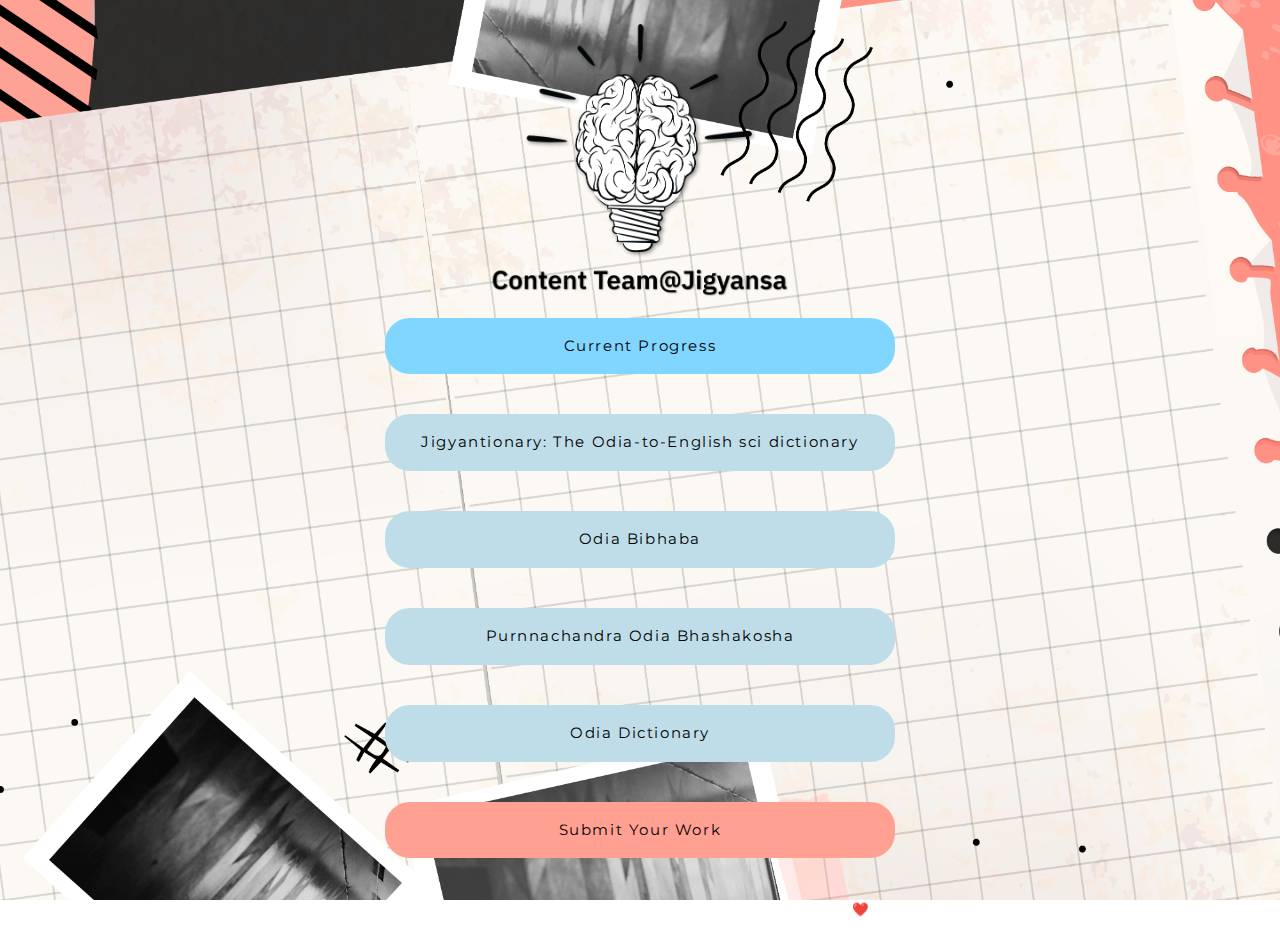
==== content team linktree/common.html @ f3abf785 "rasgulla-amara update" ====
<!DOCTYPE html>
<html lang="en">

<head>
    <meta charset="UTF-8">
    <meta name="viewport" content="width=device-width, initial-scale=1.0">
    <meta http-equiv="X-UA-Compatible" content="ie=edge">
    <meta name="description" content="Dive to the world of Jigyansa.">
    <title>Jigyansa</title>
    <link rel="icon" href="/assets/images/logo3.png" type="image/x-icon">
    <link href="https://fonts.googleapis.com/css?family=Montserrat:700&display=swap" rel="stylesheet">
    <link rel="stylesheet" href="style.css" />
    <!-- Global site tag (gtag.js) - Google Analytics -->
    <script async src="https://www.googletagmanager.com/gtag/js?id=UA-156351942-2"></script>
    <script>
        window.dataLayer = window.dataLayer || [];

        function gtag() {
            dataLayer.push(arguments);
        }
        gtag('js', new Date());

        gtag('config', 'UA-156351942-2');
    </script>
    <!-- Global site tag (gtag.js) - Google Analytics -->
    <script async src="https://www.googletagmanager.com/gtag/js?id=UA-156351942-1"></script>
    <script>
        window.dataLayer = window.dataLayer || [];

        function gtag() {
            dataLayer.push(arguments);
        }
        gtag('js', new Date());

        gtag('config', 'UA-156351942-1');
    </script>

</head>

<body>
    <img class="logo" src="assets/images/logo3.png" alt="logo">
    <div class="links">

        <div class="links__item">
            <a class="links__item links__item--promo" href="https://jigyansacontent.notion.site/The-Content-Team-Jigyansa-88e16565c90d4e72989fc195b40bf147"
                target="_blank">Current Progress</a>
        </div>
        <div class="links__item">
            <a class="links__item links__item--past-event" href="https://jigyansacontent.notion.site/Jigyantionary-The-odia-words-science-repository-fa833451c1ad435c81844b25f35a21c8"
                target="_blank">Jigyantionary: The Odia-to-English sci dictionary</a>
        </div> 
        <div class="links__item">
            <a class="links__item links__item--past-event" href="https://odiabibhaba.in/en/dictionary/"
                target="_blank">Odia Bibhaba</a>
        </div>
        <div class="links__item">
            <a class="links__item links__item--past-event"
                href="https://dsal.uchicago.edu/dictionaries/praharaj/"
                target="_blank">Purnnachandra Odia Bhashakosha</a>
        </div>
        <div class="links__item">
            <a class="links__item links__item--past-event" href="https://archive.org/details/Purnachandra.Odia.Bhashakosha.Complete/Purnachandra.Odia.Bhashakosha-Volume.1-The.Vowels/mode/1up?view=theater"
                target="_blank">Odia Dictionary</a>
        </div>

        <div class="links__item">
            <a class="links__item links__item--upcoming"
                href="https://docs.google.com/forms/d/e/1FAIpQLSeRfij2e5_HVJuB0Spx1_Eeh72d8Yk6ORdgFMkY1beL7sg-JQ/viewform" target="_blank">Submit Your Work</a>
        </div>
        
        <!--<div class="links__item">
            <a class="links__item links__item--product"
                href="https://www.youtube.com/watch?v=TEPLmATcSbI"
                target="_blank">National Championship Highlight</a>
        </div>-->

        <!--<div class="links__item">
            <a class="links__item links__item--blog" href="https://certiport.pearsonvue.com/" target="_blank">Our
                Products</a>
        </div>-->
        <!-- <div class="links__item">
            <a class="links__item links__item--blog" href="" target="_blank">Feedback</a>
        </div> -->


        <!-- <div class="links__item">
            <a class="links__item links__item--promo" href="/page.html" target="_blank">Special Promo</a>
        </div> -->
        <!-- <div class="links__item">
            <a class="links__item links__item--past-event" href="https://www.myedusolve.com/event" target="_blank">Past
                Events</a>
        </div> -->

        <!-- <div class="links__item">
            <a class="links__item links__item--alumni" href="https://www.myedusolve.com/about-us" target="_blank">Alumni
                Testimonials</a> -->
    </div>


    <h5>Copyright ©2021 All rights reserved | Jigyansa V1.2.16.08.21 | Made with ❤️ by Team JIGYANSA</h5>
<!--
    <div class="channels">
        <a class="channels__item" href="https://www.myedusolve.com/" target="_blank"><img
                src="assets/images/icon/www.png" alt="website" width=40 height=40></a>
        <a class="channels__item" href="https://medium.com/myedusolve" target="_blank"><img
                src="assets/images/icon/mediumblog.png" alt="blog" width=40 height=40></a>
        <a class="channels__item" href="https://www.linkedin.com/company/myedusolve-indonesia/" target="_blank"><img
                src="assets/images/icon/linkedin.png" alt="linkedin" width=40 height=40></a>
        <a class="channels__item" href="https://www.instagram.com/myedusolve/" target="_blank"><img
                src="assets/images/icon/instagram.png" alt="instagram" width=40 height=40></a>
        <a class="channels__item" href="https://www.facebook.com/Myedusolve-414540579106990" target="_blank"><img
                src="assets/images/icon/facebook.png" alt="facebook" width=40 height=40></a>
        <a class="channels__item" href="https://twitter.com/myedusolve" target="_blank"><img
                    src="assets/images/icon/twitter.png" alt="twitter" width=40 height=40></a>
        <a class="channels__item" href="https://www.youtube.com/channel/UC8EZqWiSgCdmQsiFEEPER6Q" target="_blank"><img
                src="assets/images/icon/youtube.png" alt="youtube" width=40 height=40></a>
    </div>
    </div>
-->
</body>

</html>




<!--


    Just links to see and cross-check
    <div class="links__item">
            <a class="links__item links__item--promo" href="https://jigyansaiiserbpr.github.io/website/"
                target="_blank">The Website</a>
        </div>
        <div class="links__item">
            <a class="links__item links__item--past-event" href="https://www.facebook.com/blog.jigyansa/"
                target="_blank">Facebook</a>
        </div> 
        <div class="links__item">
            <a class="links__item links__item--upcoming" href="https://www.instagram.com/jigyansa_iiserbpr/"
                target="_blank">Instagram</a>
        </div>
        <div class="links__item">
            <a class="links__item links__item--featured"
                href="https://twitter.com/Jigyansa_Blog?s=08"
                target="_blank">Twitter</a>
        </div>
        <div class="links__item">
            <a class="links__item links__item--alumni" href="https://www.linkedin.com/company/jigyansaiiser"
                target="_blank">LinkedIn</a>
        </div>

        <div class="links__item">
            <a class="links__item links__item--past-event"
                href="https://docs.google.com/forms/d/e/1FAIpQLSeRfij2e5_HVJuB0Spx1_Eeh72d8Yk6ORdgFMkY1beL7sg-JQ/viewform" target="_blank">Submit Your Work</a>
        </div>
        <div class="links__item">
            <a class="links__item links__item--featured"
                href="https://t.me/jigyansaiiserbpr"
                target="_blank">Telegram</a>
        </div>
        <div class="links__item">
            <a class="links__item links__item--featured"
                href="https://t.me/joinchat/6lcB7E_48Cs2YmE1"
                target="_blank">Got an idea? Lets discuss</a>
        </div> 
-->
---- content team linktree/style.css ----
html {
  box-sizing: border-box;
  font-size: 100%;
}

*,
:after,
:before {
  box-sizing: inherit;
}

body {
  background-image: url(./assets/images/background.jpg);
  background-position: center center;
  background-repeat: no-repeat;
  background-attachment: fixed;
  background-size: cover;
  -webkit-background-size: cover;
  -moz-background-size: cover;
  -o-background-size: cover;
  text-align: center;
  font-family: "Montserrat", sans-serif;
  max-width: 100%;
  min-height: 100vh;
  height: auto;
  letter-spacing: 0.1em;
}

.logo {
  width: 300px;
}

h5 {
  color: #ffffff;
}

.links__item {
  display: block;
  max-width: 550px;
  margin: 0 auto 15px;
  margin-bottom: 5px;
  padding: 15px 20px;
  font-size: 0.95rem;
  line-height: 1.5;
  text-decoration: none;
  transition: all 0.2s ease-in-out;
  color: black;
}

.links__item .links__item--alumni:hover {
  background-color: #fff;
}

.links__item .links__item--upcoming:hover {
  background-color: #fff;
}

.links__item .links__item--promo:hover {
  background-color: #fff;
}

.links__item .links__item--past-event:hover {
  background-color: #fff;
}

.links__item .links__item--featured:hover {
  background-color: #fff;
}

.links__item .links__item--product:hover {
  background-color: #fff;
}

.links__item .links__item--blog:hover {
  background-color: #fff;
}

.links__item .links__item--upcoming {
  border-bottom: 3px solid #ffa093;
  box-shadow: inset 0 -4px 0 #ffa093;
  border-radius: 25px;
  border: 2px solid #ffa093;
  background-color: #ffa093;
}

.links__item .links__item--promo {
  border-bottom: 3px solid #80d6ff;
  box-shadow: inset 0 -4px 0 #80d6ff;
  border-radius: 25px;
  border: 2px solid #80d6ff;
  background-color: #80d6ff;
}

.links__item .links__item--past-event {
  border-bottom: 3px solid #bedde8;
  box-shadow: inset 0 -4px 0 #bedde8;
  border-radius: 25px;
  border: 2px solid #bedde8;
  background-color: #bedde8;
}

.links__item .links__item--featured {
  box-shadow: inset 0 -4px 0 #73e2a7;
  border-radius: 25px;
  border: 2px solid #73e2a7;
  background-color: #73e2a7;
}

.links__item .links__item--product {
  border-bottom: 3px solid #ffc15e;
  box-shadow: inset 0 -4px 0 #ffc15e;
  border-radius: 25px;
  border: 2px solid #ffc15e;
  background-color: #ffc15e;
}

.links__item .links__item--alumni {
  border-bottom: 3px solid #fed766;
  box-shadow: inset 0 -4px 0 #fed766;
  border-radius: 25px;
  border: 2px solid #fed766;
  background-color: #fed766;
}

.links__item .links__item--blog {
  border-bottom: 3px solid #fd8176;
  box-shadow: inset 0 -4px 0 #fd8176;
  border-radius: 25px;
  border: 2px solid #fd8176;
  background-color: #fd8176;
}

.channels {
  display: flex;
  max-width: 400px;
  margin: 0 auto;
}

.channels .channels__item {
  flex: 1;
  margin-right: 5px;
  transition: transform 0.2s;
}

.channels__item:hover {
  transform: scale(1.5);
}
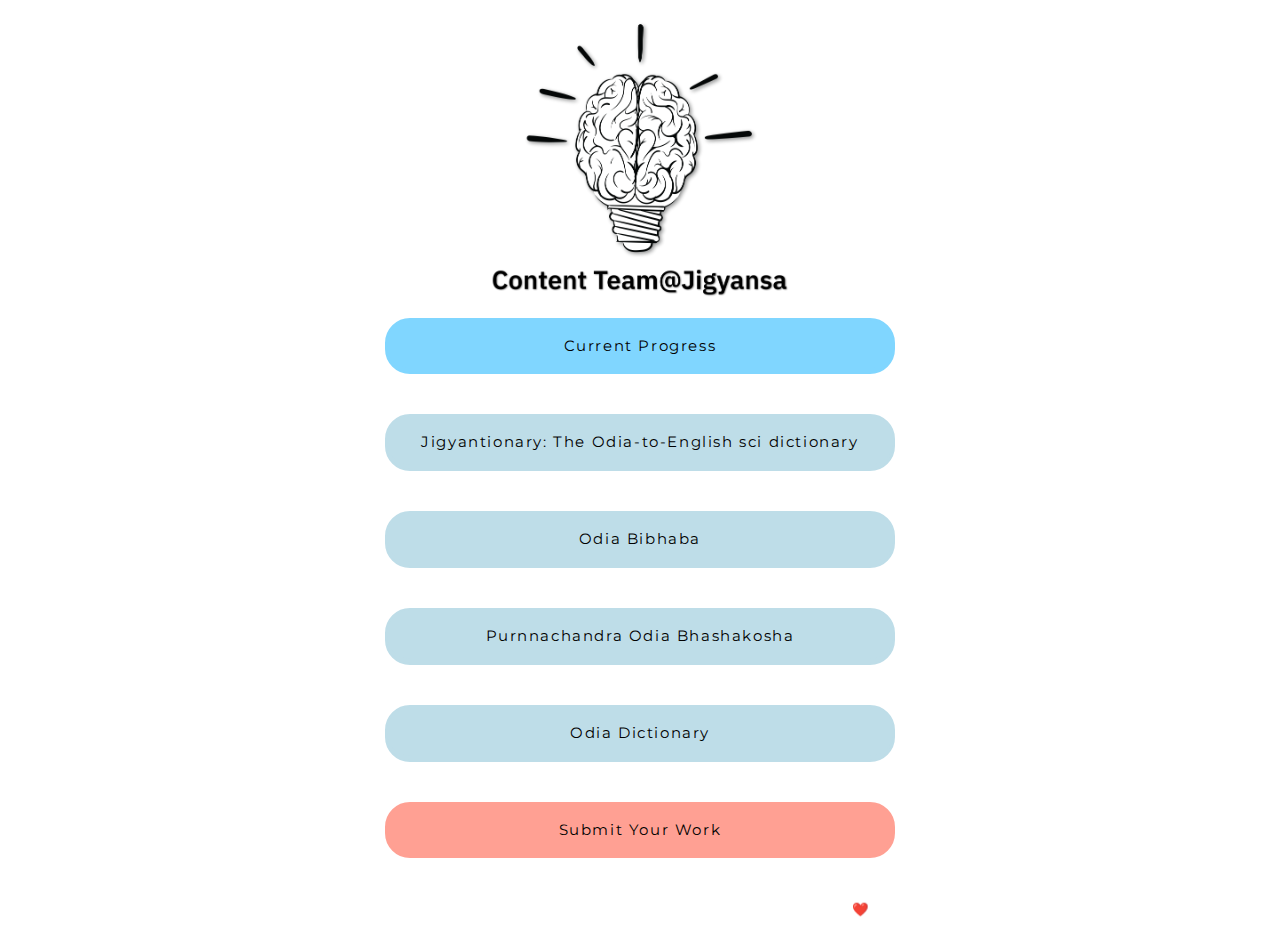
==== commit 7f2051eb: "Update common.html" ====
--- a/content team linktree/common.html
+++ b/content team linktree/common.html
@@ -5,8 +5,8 @@
     <meta charset="UTF-8">
     <meta name="viewport" content="width=device-width, initial-scale=1.0">
     <meta http-equiv="X-UA-Compatible" content="ie=edge">
-    <meta name="description" content="Dive to the world of Jigyansa.">
-    <title>Jigyansa</title>
+    <meta name="description" content="For the team that does a great job behind the scenes at Jigyansa.">
+    <title>Jigyansa for Content Creatives</title>
     <link rel="icon" href="/assets/images/logo3.png" type="image/x-icon">
     <link href="https://fonts.googleapis.com/css?family=Montserrat:700&display=swap" rel="stylesheet">
     <link rel="stylesheet" href="style.css" />
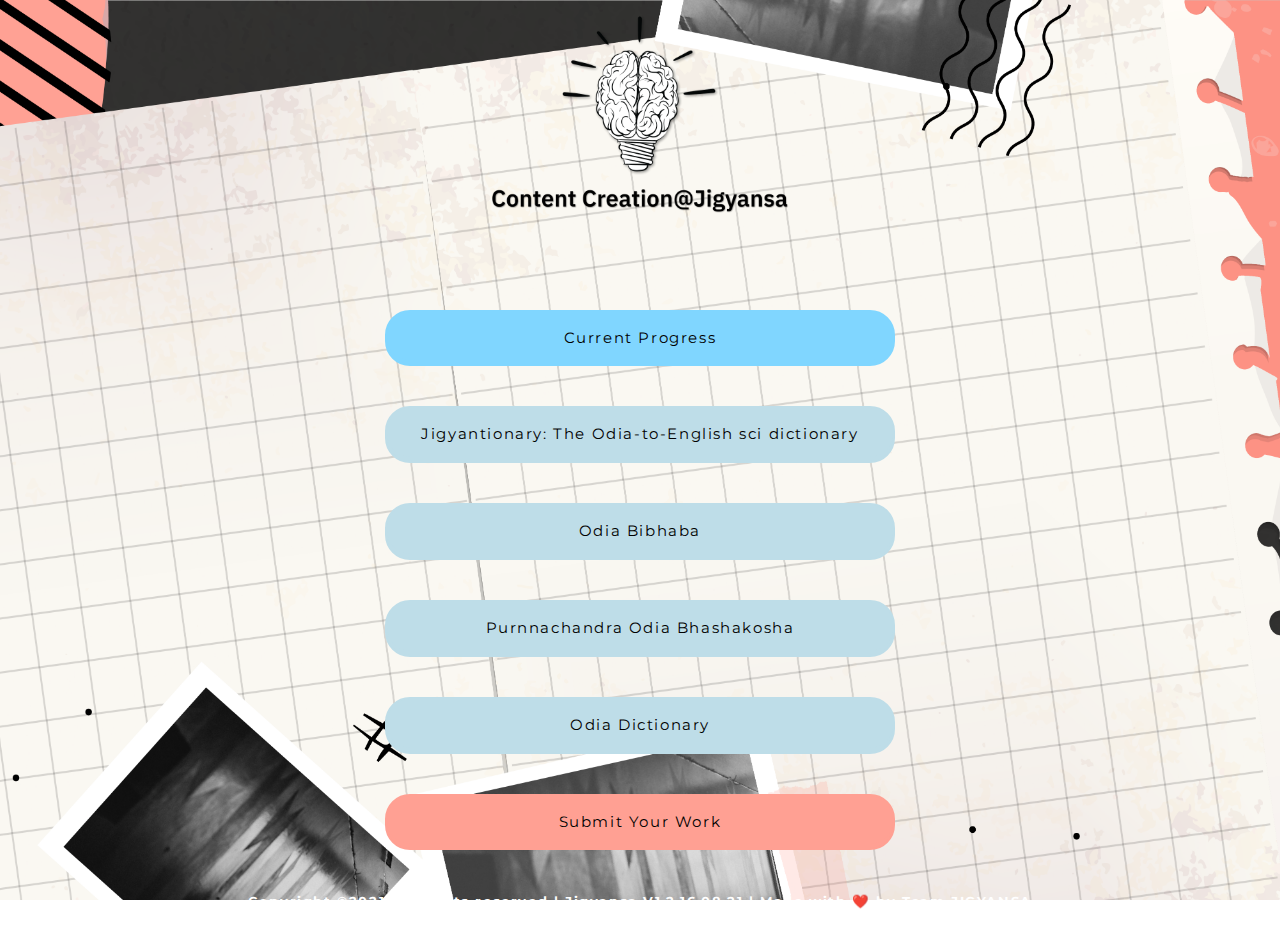
==== commit 54ccd2e1: "Add files via upload" ====
--- a/content team linktree/common.html
+++ b/content team linktree/common.html
@@ -5,8 +5,8 @@
     <meta charset="UTF-8">
     <meta name="viewport" content="width=device-width, initial-scale=1.0">
     <meta http-equiv="X-UA-Compatible" content="ie=edge">
-    <meta name="description" content="For the team that does a great job behind the scenes at Jigyansa.">
-    <title>Jigyansa for Content Creatives</title>
+    <meta name="description" content="For people who do a great job behind the scenes at Jigyansa.">
+    <title>Jigyansa for Content Creation</title>
     <link rel="icon" href="/assets/images/logo3.png" type="image/x-icon">
     <link href="https://fonts.googleapis.com/css?family=Montserrat:700&display=swap" rel="stylesheet">
     <link rel="stylesheet" href="style.css" />
@@ -38,9 +38,9 @@
 </head>
 
 <body>
-    <img class="logo" src="assets/images/logo3.png" alt="logo">
+    <img class="logo" src="assets/images/logo2.png" alt="logo">
     <div class="links">
-
+    <br><br><br><br>
         <div class="links__item">
             <a class="links__item links__item--promo" href="https://jigyansacontent.notion.site/The-Content-Team-Jigyansa-88e16565c90d4e72989fc195b40bf147"
                 target="_blank">Current Progress</a>
--- a/content team linktree/style.css
+++ b/content team linktree/style.css
@@ -10,7 +10,7 @@
 }
 
 body {
-  background-image: url(./assets/images/background.jpg);
+  background-image: url(./assets/images/background.png);
   background-position: center center;
   background-repeat: no-repeat;
   background-attachment: fixed;
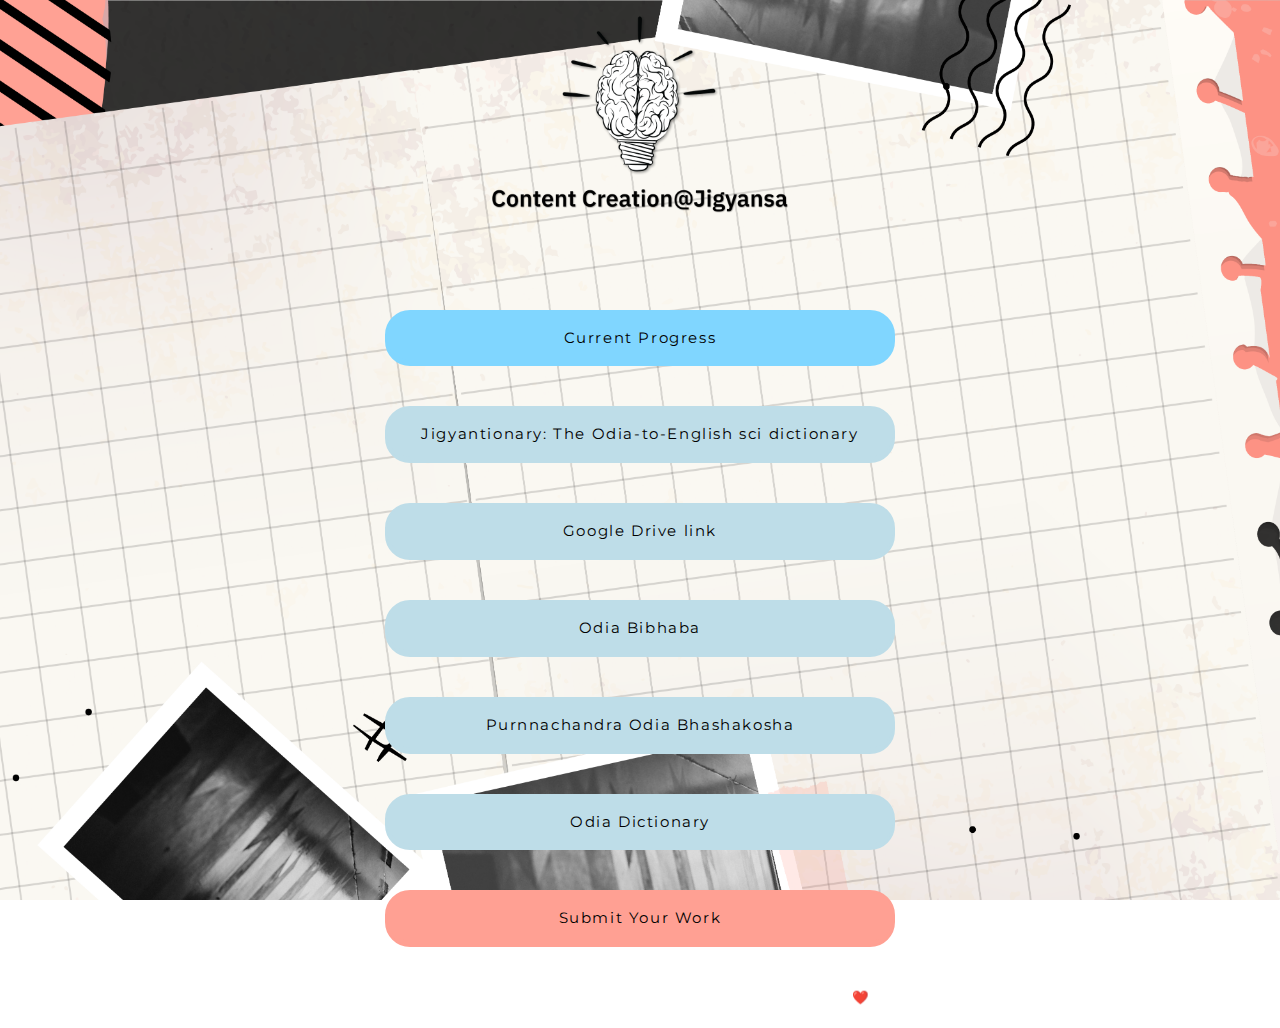
==== commit 6d36245b: "Update common.html" ====
--- a/content team linktree/common.html
+++ b/content team linktree/common.html
@@ -48,6 +48,10 @@
         <div class="links__item">
             <a class="links__item links__item--past-event" href="https://jigyansacontent.notion.site/Jigyantionary-The-odia-words-science-repository-fa833451c1ad435c81844b25f35a21c8"
                 target="_blank">Jigyantionary: The Odia-to-English sci dictionary</a>
+        </div> 
+        <div class="links__item">
+            <a class="links__item links__item--past-event" href="https://drive.google.com/drive/u/1/folders/1cGYfcccmLEnVqQI1NhI4jQ15Eyt5I8Y8"
+                target="_blank">Google Drive link</a>
         </div> 
         <div class="links__item">
             <a class="links__item links__item--past-event" href="https://odiabibhaba.in/en/dictionary/"
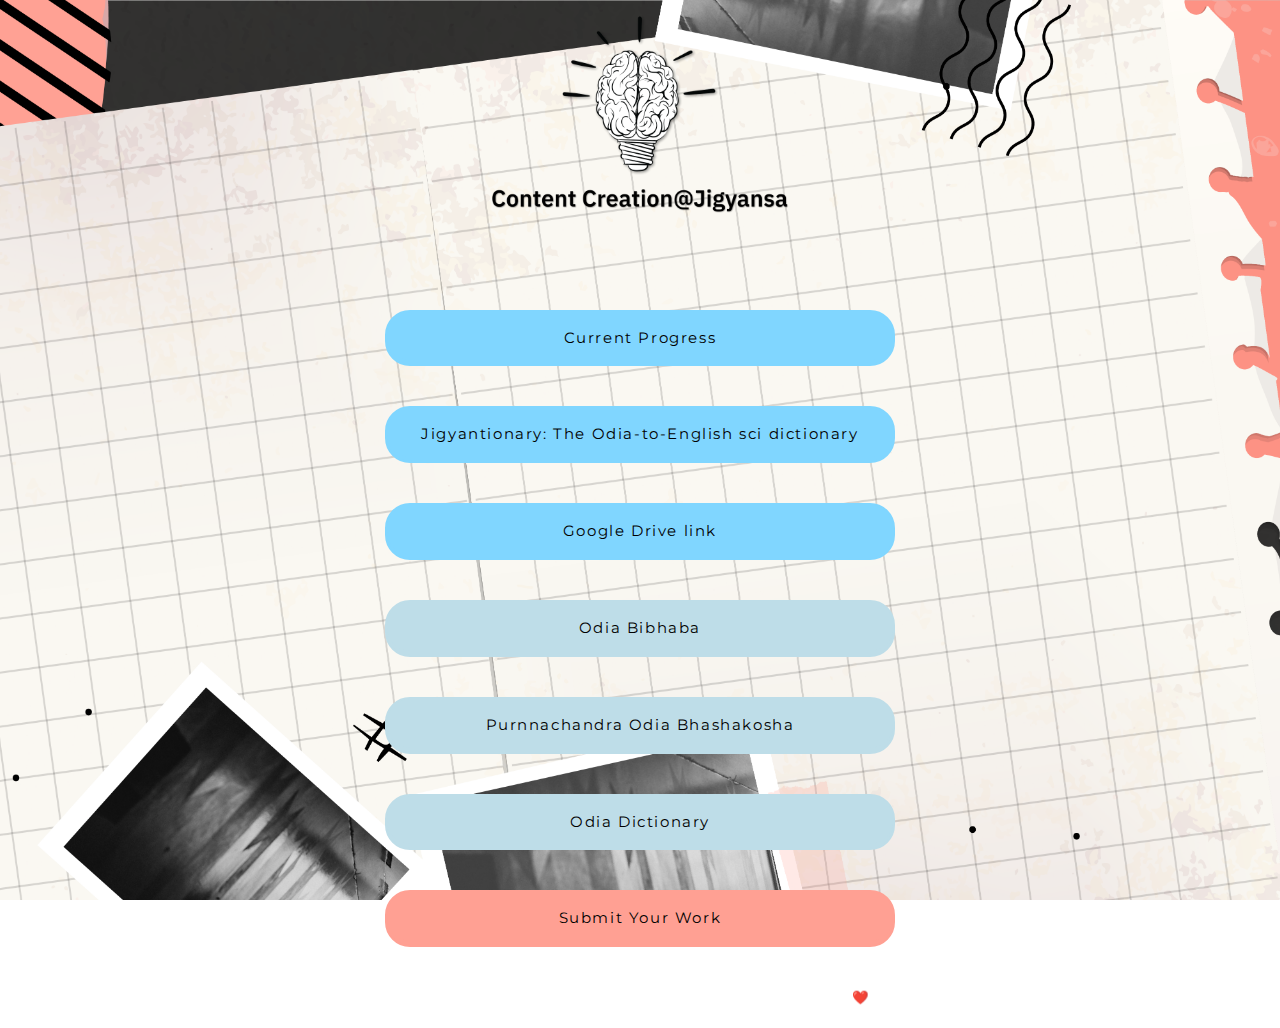
==== commit 15c305be: "Update common.html" ====
--- a/content team linktree/common.html
+++ b/content team linktree/common.html
@@ -46,11 +46,11 @@
                 target="_blank">Current Progress</a>
         </div>
         <div class="links__item">
-            <a class="links__item links__item--past-event" href="https://jigyansacontent.notion.site/Jigyantionary-The-odia-words-science-repository-fa833451c1ad435c81844b25f35a21c8"
+            <a class="links__item links__item--promo" href="https://jigyansacontent.notion.site/Jigyantionary-The-odia-words-science-repository-fa833451c1ad435c81844b25f35a21c8"
                 target="_blank">Jigyantionary: The Odia-to-English sci dictionary</a>
         </div> 
         <div class="links__item">
-            <a class="links__item links__item--past-event" href="https://drive.google.com/drive/u/1/folders/1cGYfcccmLEnVqQI1NhI4jQ15Eyt5I8Y8"
+            <a class="links__item links__item--promo" href="https://drive.google.com/drive/u/1/folders/1cGYfcccmLEnVqQI1NhI4jQ15Eyt5I8Y8"
                 target="_blank">Google Drive link</a>
         </div> 
         <div class="links__item">
